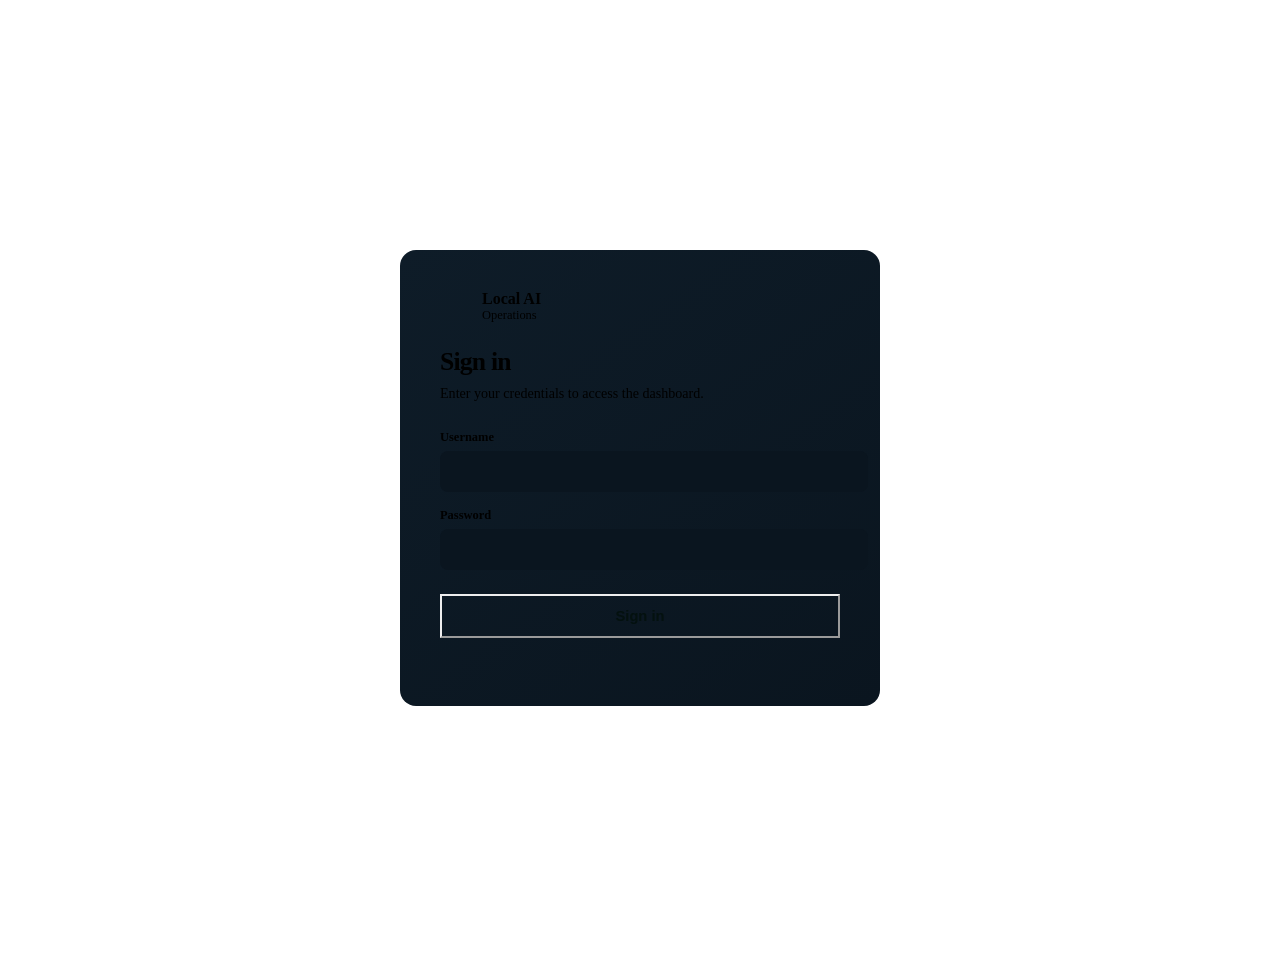
==== static/login.html @ 323800a7 "Agent 6009163ba4ce: Apply only the final reviewer cleanup findings to the inheri" ====
<!doctype html>
<html lang="en">
<head>
  <meta charset="utf-8">
  <meta name="viewport" content="width=device-width, initial-scale=1">
  <title>Sign in — Local AI Operations</title>
  <link rel="icon" type="image/svg+xml" href="data:image/svg+xml,%3Csvg xmlns='http://www.w3.org/2000/svg' viewBox='0 0 64 64'%3E%3Crect width='64' height='64' rx='15' fill='%2308121c'/%3E%3Cpath d='M16 43V29l16-10 16 10v14L32 53z' fill='none' stroke='%235eead4' stroke-width='5'/%3E%3Ccircle cx='32' cy='34' r='5' fill='%23fbbf24'/%3E%3C/svg%3E">
  <link rel="stylesheet" href="/styles.css">
  <style>
    .login-wrapper{display:grid;place-items:center;min-height:100vh;padding:20px}
    .login-card{background:linear-gradient(145deg,#0e1c28,#0a151f);border:1px solid var(--line);border-radius:16px;padding:40px;width:min(400px,100%)}
    .login-card h1{font-size:1.6rem;margin:0 0 8px;letter-spacing:-.03em}
    .login-card .subtitle{color:var(--muted);font-size:.88rem;margin:0 0 28px}
    .login-field{display:grid;gap:6px;margin-bottom:16px}
    .login-field label{color:var(--muted);font-size:.78rem;font-weight:600}
    .login-field input{background:#0a151f;border:1px solid var(--line);border-radius:8px;padding:12px 14px;color:var(--text);font:inherit;font-size:.92rem;width:100%}
    .login-field input:focus{border-color:var(--teal);outline:none}
    .login-submit{width:100%;padding:12px;background:var(--teal);border-color:var(--teal);color:#04110f;font-weight:700;font-size:.92rem;margin-top:8px}
    .login-submit:disabled{opacity:.5;cursor:wait}
    .login-error{color:var(--red);font-size:.84rem;margin:12px 0 0;min-height:1.2em}
    .login-brand{display:flex;align-items:center;gap:10px;margin-bottom:24px}
    .login-brand .mark{width:32px;height:32px;border:2px solid var(--teal);clip-path:polygon(50% 0,100% 26%,100% 75%,50% 100%,0 75%,0 26%)}
    .login-brand div{display:grid}
    .login-brand strong{font-size:1rem}
    .login-brand span{color:var(--muted);font-size:.78rem}
  </style>
</head>
<body>
  <div class="login-wrapper">
    <div class="login-card">
      <div class="login-brand">
        <span class="mark"></span>
        <div><strong>Local AI</strong><span>Operations</span></div>
      </div>
      <h1>Sign in</h1>
      <p class="subtitle">Enter your credentials to access the dashboard.</p>
      <form id="login-form" novalidate>
        <div class="login-field">
          <label for="login-username">Username</label>
          <input type="text" id="login-username" name="username" required autocomplete="username" autofocus>
        </div>
        <div class="login-field">
          <label for="login-password">Password</label>
          <input type="password" id="login-password" name="password" required autocomplete="current-password">
        </div>
        <button type="submit" class="login-submit" id="login-btn">Sign in</button>
        <p class="login-error" id="login-error" role="alert" aria-live="polite"></p>
      </form>
    </div>
  </div>
  <script>
    (function() {
      const form = document.getElementById('login-form');
      const errorEl = document.getElementById('login-error');
      const btn = document.getElementById('login-btn');

      form.addEventListener('submit', async (e) => {
        e.preventDefault();
        errorEl.textContent = '';
        btn.disabled = true;
        btn.textContent = 'Signing in\u2026';
        try {
          const username = document.getElementById('login-username').value;
          const password = document.getElementById('login-password').value;
          const response = await fetch('/api/login', {
            method: 'POST',
            headers: {'Content-Type': 'application/json'},
            body: JSON.stringify({username, password}),
          });
          if (response.ok) {
            window.location.href = '/';
            return;
          }
          const data = await response.json().catch(() => ({}));
          errorEl.textContent = data.detail || 'Invalid credentials';
        } catch {
          errorEl.textContent = 'Network error. Please try again.';
        } finally {
          btn.disabled = false;
          btn.textContent = 'Sign in';
        }
      });
    })();
  </script>
</body>
</html>
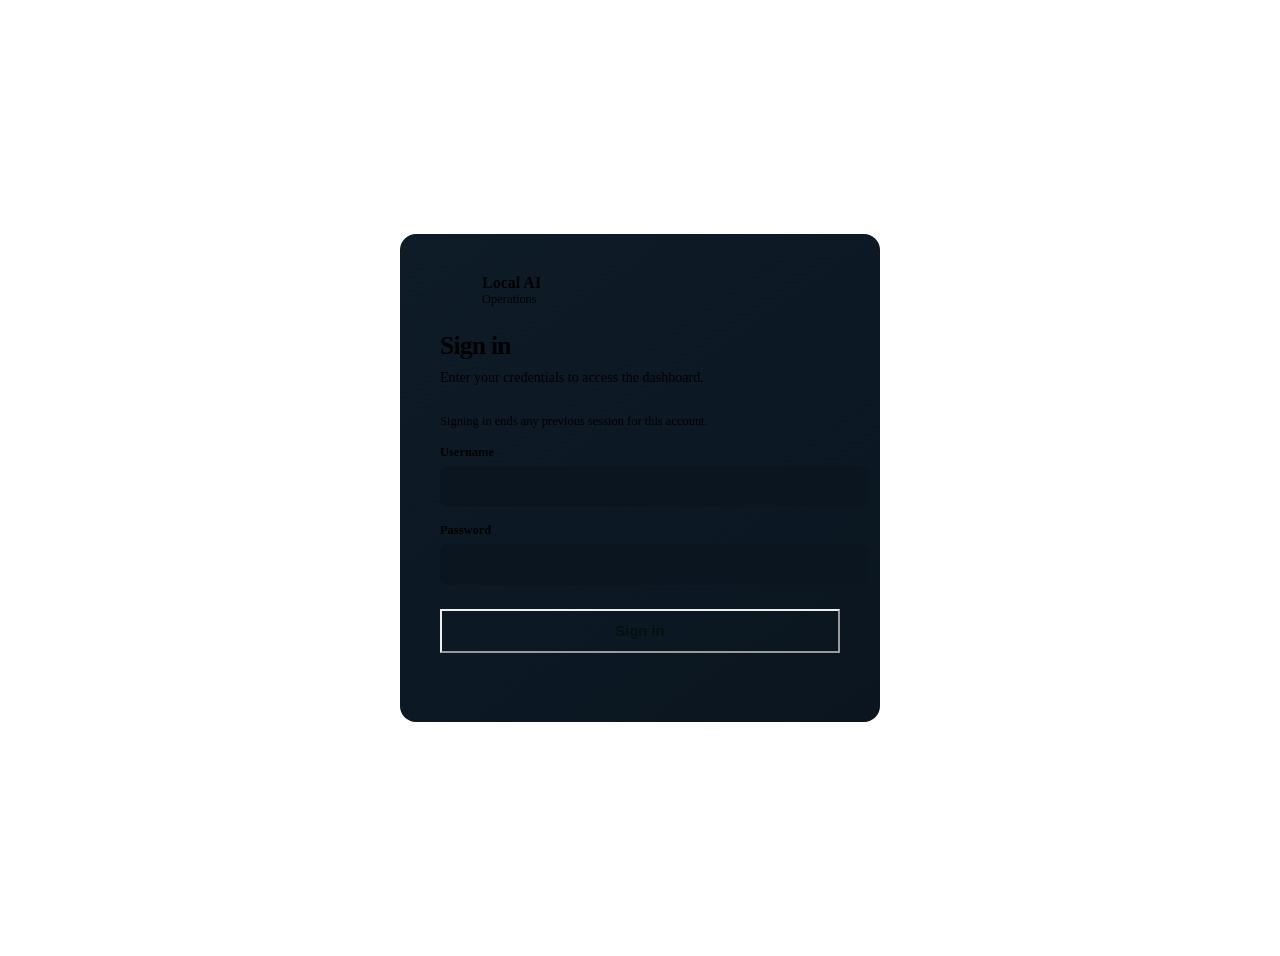
==== commit 73e3ddec: "Agent ce08f7e9fb48: Test the implementation thoroughly and fix or add tests when" ====
--- a/static/login.html
+++ b/static/login.html
@@ -18,6 +18,7 @@
     .login-submit{width:100%;padding:12px;background:var(--teal);border-color:var(--teal);color:#04110f;font-weight:700;font-size:.92rem;margin-top:8px}
     .login-submit:disabled{opacity:.5;cursor:wait}
     .login-error{color:var(--red);font-size:.84rem;margin:12px 0 0;min-height:1.2em}
+    #login-session-note{color:var(--muted);font-size:.78rem;margin:0 0 16px}
     .login-brand{display:flex;align-items:center;gap:10px;margin-bottom:24px}
     .login-brand .mark{width:32px;height:32px;border:2px solid var(--teal);clip-path:polygon(50% 0,100% 26%,100% 75%,50% 100%,0 75%,0 26%)}
     .login-brand div{display:grid}
@@ -34,7 +35,8 @@
       </div>
       <h1>Sign in</h1>
       <p class="subtitle">Enter your credentials to access the dashboard.</p>
-      <form id="login-form" novalidate>
+      <p id="login-session-note">Signing in ends any previous session for this account.</p>
+      <form id="login-form" novalidate aria-describedby="login-session-note">
         <div class="login-field">
           <label for="login-username">Username</label>
           <input type="text" id="login-username" name="username" required autocomplete="username" autofocus>
